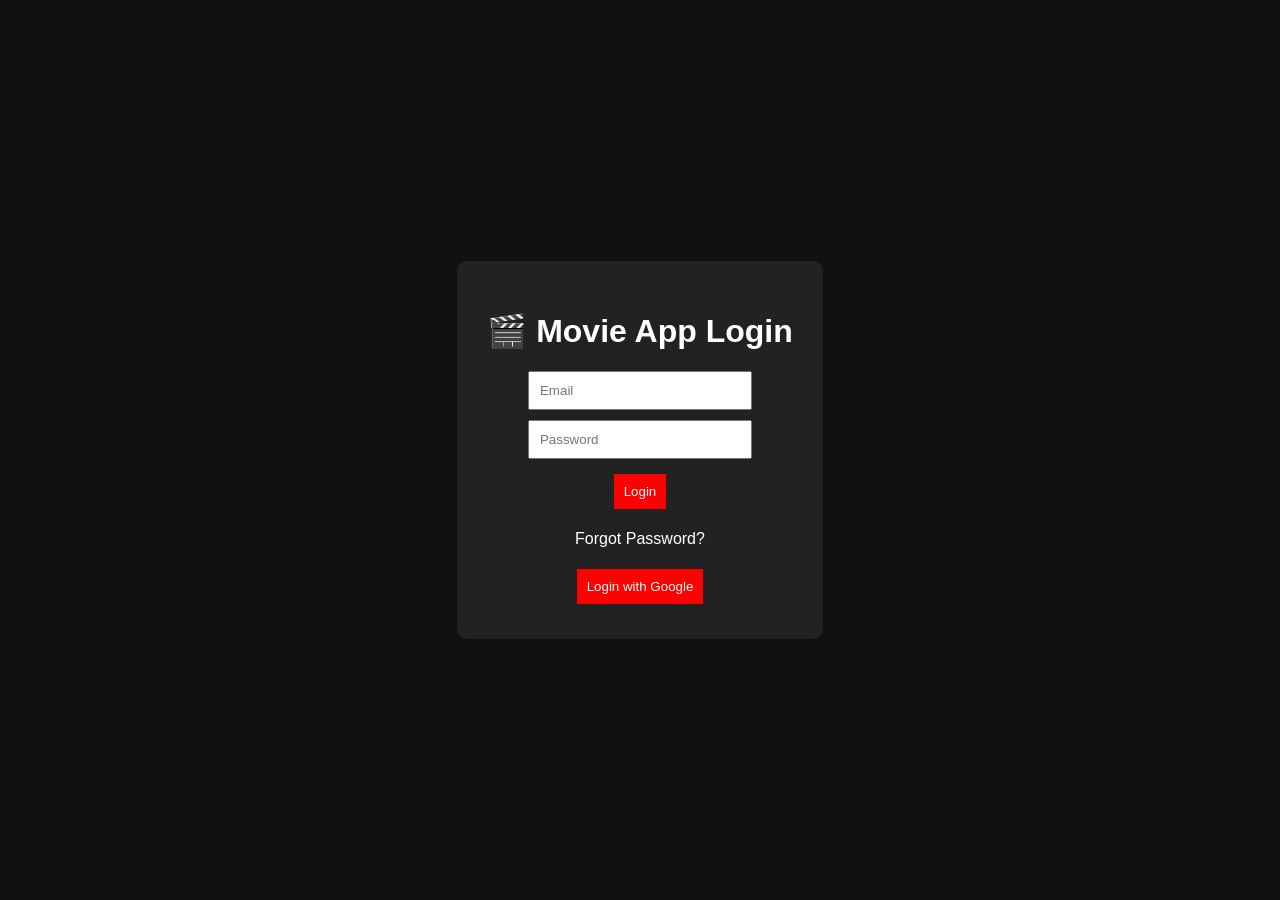
==== index.html @ d0b49d65 "updated website" ====
<!DOCTYPE html>
<html lang="en">
<head>
  <meta charset="UTF-8">
  <title>Movie Recommendation App</title>
  <link rel="stylesheet" href="style.css">
</head>
<body>

<!-- LOGIN PAGE -->
<div id="loginPage" class="page active">

  <div class="login-box">
    <h1>🎬 Movie App Login</h1>

    <input type="email" id="email" placeholder="Email">
    <input type="password" id="password" placeholder="Password">

    <button onclick="login()">Login</button>

    <p class="link" onclick="forgotPassword()">Forgot Password?</p>

    <button class="google-btn" onclick="googleLogin()">
      Login with Google
    </button>
  </div>

</div>

<!-- MAIN APP -->
<div id="appPage" class="page">

  <!-- LANGUAGE SELECT -->
  <div class="top-bar">
    <button onclick="selectLang('Telugu')">Telugu</button>
    <button onclick="selectLang('Hindi')">Hindi</button>
    <button onclick="selectLang('English')">English</button>
    <button onclick="selectLang('Tamil')">Tamil</button>
    <button onclick="selectLang('Malayalam')">Malayalam</button>
  </div>

  <!-- TYPE SELECT -->
  <div id="typeSection" class="section">
    <h2>Select Movie Type</h2>

    <button onclick="selectType('Action')">Action</button>
    <button onclick="selectType('Romance')">Romance</button>
    <button onclick="selectType('Comedy')">Comedy</button>
    <button onclick="selectType('Drama')">Drama</button>
    <button onclick="selectType('Sci-Fi')">Sci-Fi</button>
  </div>

  <!-- MOVIES -->
  <div id="moviesSection" class="section">
    <h2>Recommended Movies</h2>
    <div id="movies"></div>
  </div>

  <!-- RATING -->
  <div id="ratingSection" class="section">
    <h2>Rate Movie</h2>
    <p id="selectedMovie"></p>

    <select id="rating">
      <option value="1">1 ⭐</option>
      <option value="2">2 ⭐</option>
      <option value="3">3 ⭐</option>
      <option value="4">4 ⭐</option>
      <option value="5">5 ⭐</option>
    </select>

    <button onclick="submitRating()">Submit Rating</button>
  </div>

</div>

<script src="script.js"></script>
</body>
</html>
---- style.css ----
body {
  font-family: Arial;
  margin: 0;
  background: #111;
  color: white;
}

/* pages */
.page {
  display: none;
  height: 100vh;
  justify-content: center;
  align-items: center;
}

.active {
  display: flex;
  flex-direction: column;
}

/* login */
.login-box {
  background: #222;
  padding: 30px;
  border-radius: 10px;
  text-align: center;
}

input {
  display: block;
  margin: 10px auto;
  padding: 10px;
  width: 200px;
}

button {
  margin: 5px;
  padding: 10px;
  cursor: pointer;
  background: red;
  color: white;
  border: none;
}

/* top bar */
.top-bar {
  display: flex;
  gap: 10px;
  background: #222;
  padding: 10px;
}

/* sections */
.section {
  margin: 20px;
}

/* movie cards */
.movie {
  background: #333;
  padding: 10px;
  margin: 10px;
  cursor: pointer;
}
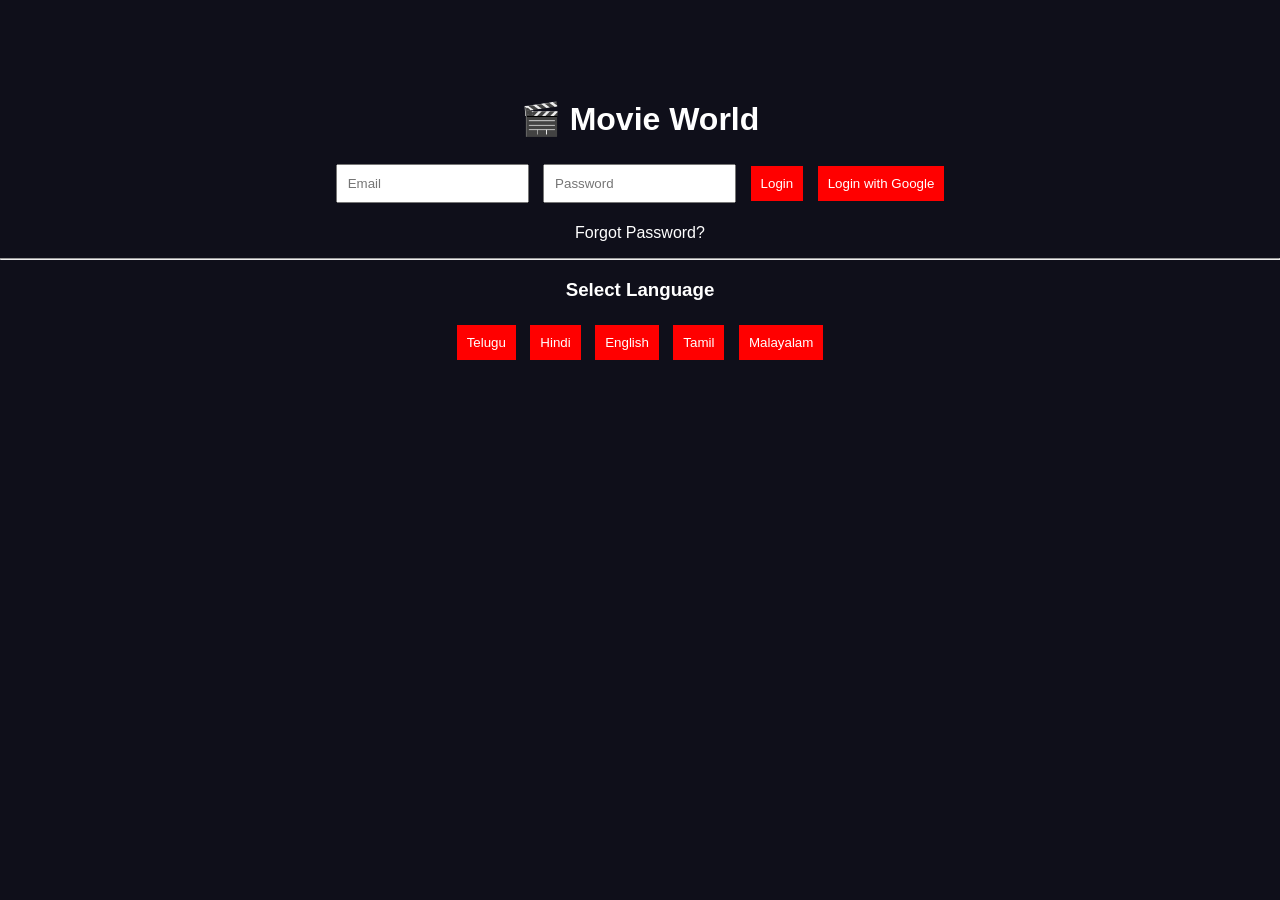
==== commit bb9b0178: "updated website" ====
--- a/index.html
+++ b/index.html
@@ -1,79 +1,57 @@
 <!DOCTYPE html>
-<html lang="en">
+<html>
 <head>
-  <meta charset="UTF-8">
-  <title>Movie Recommendation App</title>
+  <title>Movie App - Login</title>
   <link rel="stylesheet" href="style.css">
 </head>
 <body>
 
-<!-- LOGIN PAGE -->
-<div id="loginPage" class="page active">
+<div class="center-box">
 
-  <div class="login-box">
-    <h1>🎬 Movie App Login</h1>
+  <h1>🎬 Movie World</h1>
 
-    <input type="email" id="email" placeholder="Email">
-    <input type="password" id="password" placeholder="Password">
+  <input type="email" id="email" placeholder="Email">
+  <input type="password" id="password" placeholder="Password">
 
-    <button onclick="login()">Login</button>
+  <button onclick="login()">Login</button>
 
-    <p class="link" onclick="forgotPassword()">Forgot Password?</p>
+  <button onclick="googleLogin()">Login with Google</button>
 
-    <button class="google-btn" onclick="googleLogin()">
-      Login with Google
-    </button>
-  </div>
+  <p onclick="forgot()">Forgot Password?</p>
+
+  <hr>
+
+  <h3>Select Language</h3>
+
+  <button onclick="go('telugu')">Telugu</button>
+  <button onclick="go('hindi')">Hindi</button>
+  <button onclick="go('english')">English</button>
+  <button onclick="go('tamil')">Tamil</button>
+  <button onclick="go('malayalam')">Malayalam</button>
 
 </div>
 
-<!-- MAIN APP -->
-<div id="appPage" class="page">
+<script>
+function login(){
+  if(document.getElementById("email").value){
+    alert("Login Successful");
+  }
+}
 
-  <!-- LANGUAGE SELECT -->
-  <div class="top-bar">
-    <button onclick="selectLang('Telugu')">Telugu</button>
-    <button onclick="selectLang('Hindi')">Hindi</button>
-    <button onclick="selectLang('English')">English</button>
-    <button onclick="selectLang('Tamil')">Tamil</button>
-    <button onclick="selectLang('Malayalam')">Malayalam</button>
-  </div>
+function googleLogin(){
+  alert("Google Login Successful (Demo)");
+}
 
-  <!-- TYPE SELECT -->
-  <div id="typeSection" class="section">
-    <h2>Select Movie Type</h2>
+function forgot(){
+  let e = prompt("Enter email");
+  alert("Reset link sent to " + e);
+}
 
-    <button onclick="selectType('Action')">Action</button>
-    <button onclick="selectType('Romance')">Romance</button>
-    <button onclick="selectType('Comedy')">Comedy</button>
-    <button onclick="selectType('Drama')">Drama</button>
-    <button onclick="selectType('Sci-Fi')">Sci-Fi</button>
-  </div>
+function go(lang){
+  localStorage.setItem("lang", lang);
+  window.location.href = "home.html";
+}
+</script>
 
-  <!-- MOVIES -->
-  <div id="moviesSection" class="section">
-    <h2>Recommended Movies</h2>
-    <div id="movies"></div>
-  </div>
-
-  <!-- RATING -->
-  <div id="ratingSection" class="section">
-    <h2>Rate Movie</h2>
-    <p id="selectedMovie"></p>
-
-    <select id="rating">
-      <option value="1">1 ⭐</option>
-      <option value="2">2 ⭐</option>
-      <option value="3">3 ⭐</option>
-      <option value="4">4 ⭐</option>
-      <option value="5">5 ⭐</option>
-    </select>
-
-    <button onclick="submitRating()">Submit Rating</button>
-  </div>
-
-</div>
-
-<script src="script.js"></script>
 </body>
 </html>
--- a/style.css
+++ b/style.css
@@ -1,64 +1,54 @@
 body {
   font-family: Arial;
   margin: 0;
-  background: #111;
+  background: #0f0f1a;
   color: white;
 }
 
-/* pages */
-.page {
-  display: none;
-  height: 100vh;
-  justify-content: center;
-  align-items: center;
+.center-box {
+  text-align: center;
+  margin-top: 100px;
 }
 
-.active {
-  display: flex;
-  flex-direction: column;
+input, button {
+  padding: 10px;
+  margin: 5px;
 }
 
-/* login */
-.login-box {
-  background: #222;
-  padding: 30px;
-  border-radius: 10px;
+button {
+  background: red;
+  color: white;
+  border: none;
+  cursor: pointer;
+}
+
+.top {
+  background: #111;
+  padding: 15px;
   text-align: center;
 }
 
-input {
-  display: block;
-  margin: 10px auto;
-  padding: 10px;
-  width: 200px;
+.section {
+  padding: 20px;
+  text-align: center;
 }
 
-button {
-  margin: 5px;
+.movie-card {
+  background: #222;
+  margin: 10px;
   padding: 10px;
-  cursor: pointer;
-  background: red;
-  color: white;
-  border: none;
+  display: inline-block;
+  width: 200px;
+  border-radius: 10px;
 }
 
-/* top bar */
-.top-bar {
-  display: flex;
-  gap: 10px;
-  background: #222;
-  padding: 10px;
+.movie-card img {
+  width: 100%;
+  border-radius: 10px;
 }
 
-/* sections */
-.section {
-  margin: 20px;
-}
-
-/* movie cards */
-.movie {
-  background: #333;
-  padding: 10px;
-  margin: 10px;
-  cursor: pointer;
+.rating-box {
+  display: none;
+  text-align: center;
+  margin-top: 20px;
 }
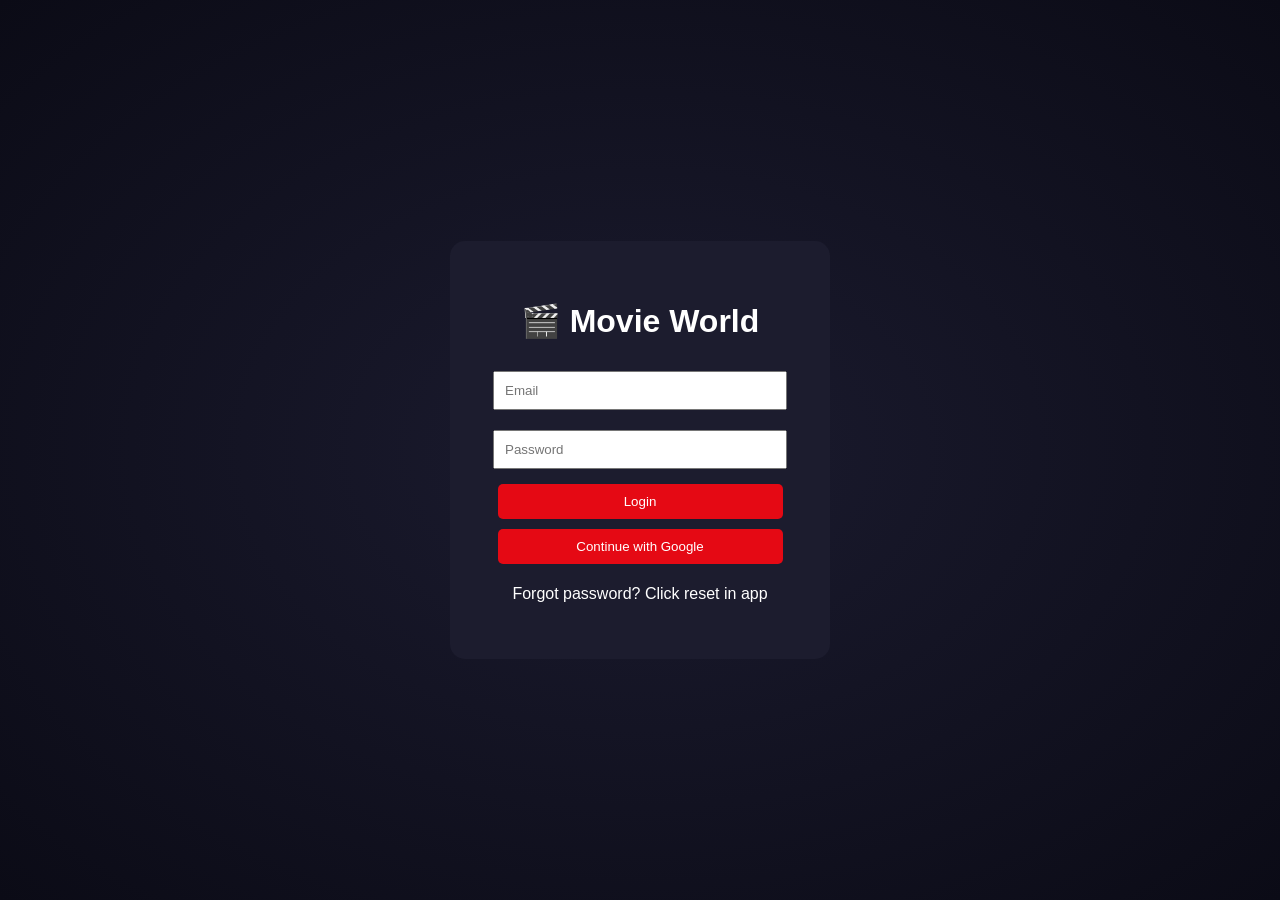
==== commit e4e0e4b3: "updated website" ====
--- a/index.html
+++ b/index.html
@@ -1,12 +1,12 @@
 <!DOCTYPE html>
 <html>
 <head>
-  <title>Movie App - Login</title>
+  <title>Login - Movie App</title>
   <link rel="stylesheet" href="style.css">
 </head>
-<body>
+<body class="login-body">
 
-<div class="center-box">
+<div class="login-card">
 
   <h1>🎬 Movie World</h1>
 
@@ -15,41 +15,18 @@
 
   <button onclick="login()">Login</button>
 
-  <button onclick="googleLogin()">Login with Google</button>
+  <button class="google">Continue with Google</button>
 
-  <p onclick="forgot()">Forgot Password?</p>
-
-  <hr>
-
-  <h3>Select Language</h3>
-
-  <button onclick="go('telugu')">Telugu</button>
-  <button onclick="go('hindi')">Hindi</button>
-  <button onclick="go('english')">English</button>
-  <button onclick="go('tamil')">Tamil</button>
-  <button onclick="go('malayalam')">Malayalam</button>
+  <p class="small">Forgot password? Click reset in app</p>
 
 </div>
 
 <script>
 function login(){
-  if(document.getElementById("email").value){
-    alert("Login Successful");
+  let email = document.getElementById("email").value;
+  if(email){
+    window.location.href = "home.html";
   }
-}
-
-function googleLogin(){
-  alert("Google Login Successful (Demo)");
-}
-
-function forgot(){
-  let e = prompt("Enter email");
-  alert("Reset link sent to " + e);
-}
-
-function go(lang){
-  localStorage.setItem("lang", lang);
-  window.location.href = "home.html";
 }
 </script>
 
--- a/style.css
+++ b/style.css
@@ -1,45 +1,86 @@
 body {
+  margin: 0;
   font-family: Arial;
-  margin: 0;
-  background: #0f0f1a;
+  background: #0b0b16;
   color: white;
 }
 
-.center-box {
-  text-align: center;
-  margin-top: 100px;
+/* LOGIN */
+.login-body {
+  display: flex;
+  justify-content: center;
+  align-items: center;
+  height: 100vh;
+  background: radial-gradient(#1b1b2f, #0b0b16);
 }
 
-input, button {
+.login-card {
+  background: #1c1c2e;
+  padding: 40px;
+  border-radius: 15px;
+  text-align: center;
+  width: 300px;
+}
+
+input {
+  width: 90%;
   padding: 10px;
-  margin: 5px;
+  margin: 10px 0;
 }
 
 button {
-  background: red;
+  background: #e50914;
   color: white;
   border: none;
+  padding: 10px;
+  margin: 5px;
   cursor: pointer;
+  width: 95%;
+  border-radius: 5px;
 }
 
-.top {
+/* TOPBAR */
+.topbar {
   background: #111;
   padding: 15px;
   text-align: center;
 }
 
+/* SECTIONS */
 .section {
   padding: 20px;
   text-align: center;
 }
 
+.hidden {
+  display: none;
+}
+
+/* GRID BUTTONS */
+.grid button {
+  margin: 10px;
+  padding: 12px;
+  width: 120px;
+}
+
+/* MOVIES */
+.movie-grid {
+  display: flex;
+  flex-wrap: wrap;
+  justify-content: center;
+}
+
 .movie-card {
-  background: #222;
+  background: #1c1c2e;
   margin: 10px;
   padding: 10px;
-  display: inline-block;
-  width: 200px;
+  width: 180px;
   border-radius: 10px;
+  transition: 0.3s;
+}
+
+.movie-card:hover {
+  transform: scale(1.05);
 }
 
 .movie-card img {
@@ -47,8 +88,8 @@
   border-radius: 10px;
 }
 
-.rating-box {
-  display: none;
+/* RATING */
+.rating {
   text-align: center;
   margin-top: 20px;
 }
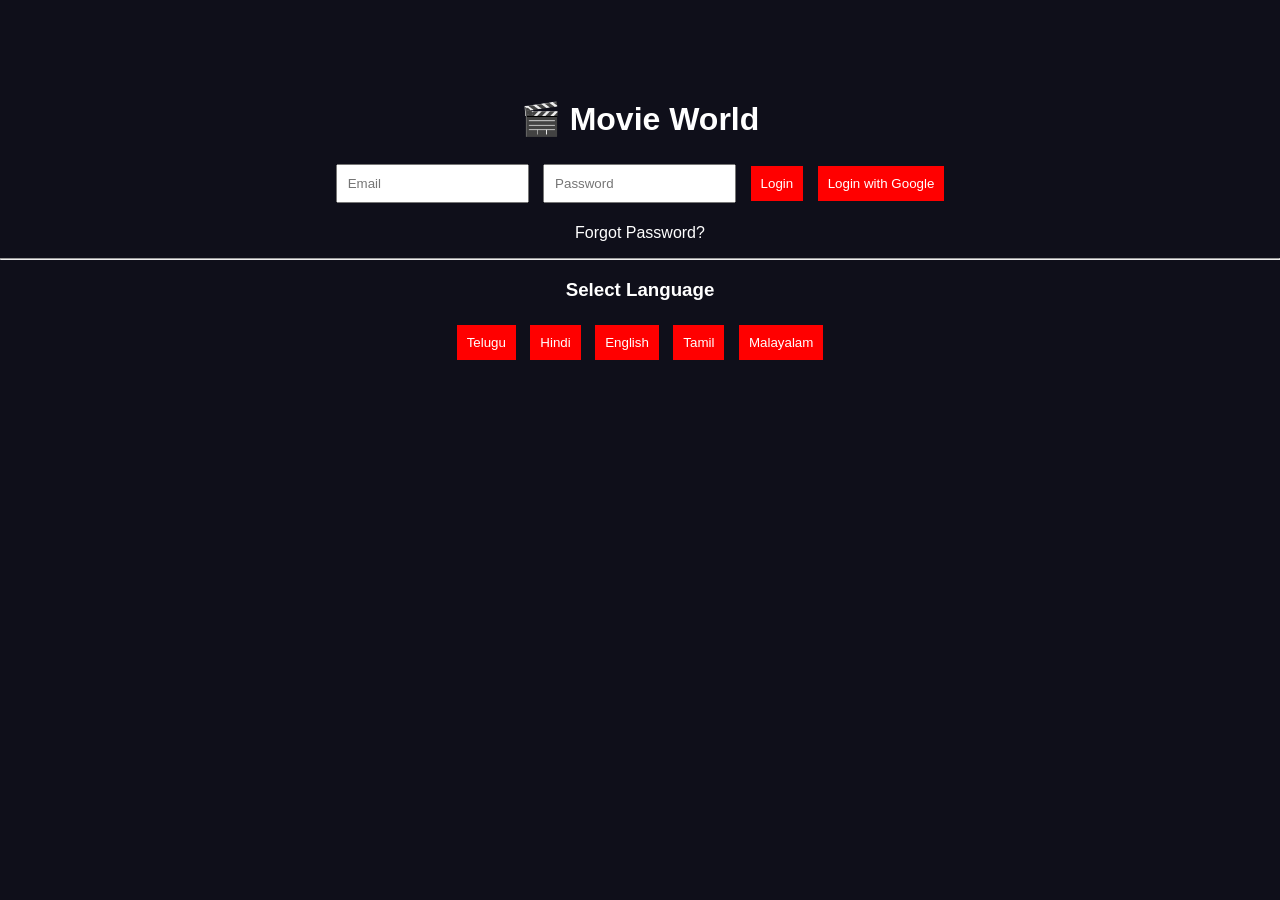
==== commit 18b30faf: "updated website" ====
--- a/index.html
+++ b/index.html
@@ -1,12 +1,12 @@
 <!DOCTYPE html>
 <html>
 <head>
-  <title>Login - Movie App</title>
+  <title>Movie App - Login</title>
   <link rel="stylesheet" href="style.css">
 </head>
-<body class="login-body">
+<body>
 
-<div class="login-card">
+<div class="center-box">
 
   <h1>🎬 Movie World</h1>
 
@@ -15,18 +15,41 @@
 
   <button onclick="login()">Login</button>
 
-  <button class="google">Continue with Google</button>
+  <button onclick="googleLogin()">Login with Google</button>
 
-  <p class="small">Forgot password? Click reset in app</p>
+  <p onclick="forgot()">Forgot Password?</p>
+
+  <hr>
+
+  <h3>Select Language</h3>
+
+  <button onclick="go('telugu')">Telugu</button>
+  <button onclick="go('hindi')">Hindi</button>
+  <button onclick="go('english')">English</button>
+  <button onclick="go('tamil')">Tamil</button>
+  <button onclick="go('malayalam')">Malayalam</button>
 
 </div>
 
 <script>
 function login(){
-  let email = document.getElementById("email").value;
-  if(email){
-    window.location.href = "home.html";
+  if(document.getElementById("email").value){
+    alert("Login Successful");
   }
+}
+
+function googleLogin(){
+  alert("Google Login Successful (Demo)");
+}
+
+function forgot(){
+  let e = prompt("Enter email");
+  alert("Reset link sent to " + e);
+}
+
+function go(lang){
+  localStorage.setItem("lang", lang);
+  window.location.href = "home.html";
 }
 </script>
 
--- a/style.css
+++ b/style.css
@@ -1,86 +1,45 @@
 body {
+  font-family: Arial;
   margin: 0;
-  font-family: Arial;
-  background: #0b0b16;
+  background: #0f0f1a;
   color: white;
 }
 
-/* LOGIN */
-.login-body {
-  display: flex;
-  justify-content: center;
-  align-items: center;
-  height: 100vh;
-  background: radial-gradient(#1b1b2f, #0b0b16);
+.center-box {
+  text-align: center;
+  margin-top: 100px;
 }
 
-.login-card {
-  background: #1c1c2e;
-  padding: 40px;
-  border-radius: 15px;
-  text-align: center;
-  width: 300px;
-}
-
-input {
-  width: 90%;
+input, button {
   padding: 10px;
-  margin: 10px 0;
+  margin: 5px;
 }
 
 button {
-  background: #e50914;
+  background: red;
   color: white;
   border: none;
-  padding: 10px;
-  margin: 5px;
   cursor: pointer;
-  width: 95%;
-  border-radius: 5px;
 }
 
-/* TOPBAR */
-.topbar {
+.top {
   background: #111;
   padding: 15px;
   text-align: center;
 }
 
-/* SECTIONS */
 .section {
   padding: 20px;
   text-align: center;
 }
 
-.hidden {
-  display: none;
-}
-
-/* GRID BUTTONS */
-.grid button {
-  margin: 10px;
-  padding: 12px;
-  width: 120px;
-}
-
-/* MOVIES */
-.movie-grid {
-  display: flex;
-  flex-wrap: wrap;
-  justify-content: center;
-}
-
 .movie-card {
-  background: #1c1c2e;
+  background: #222;
   margin: 10px;
   padding: 10px;
-  width: 180px;
+  display: inline-block;
+  width: 200px;
   border-radius: 10px;
-  transition: 0.3s;
-}
-
-.movie-card:hover {
-  transform: scale(1.05);
 }
 
 .movie-card img {
@@ -88,8 +47,8 @@
   border-radius: 10px;
 }
 
-/* RATING */
-.rating {
+.rating-box {
+  display: none;
   text-align: center;
   margin-top: 20px;
 }
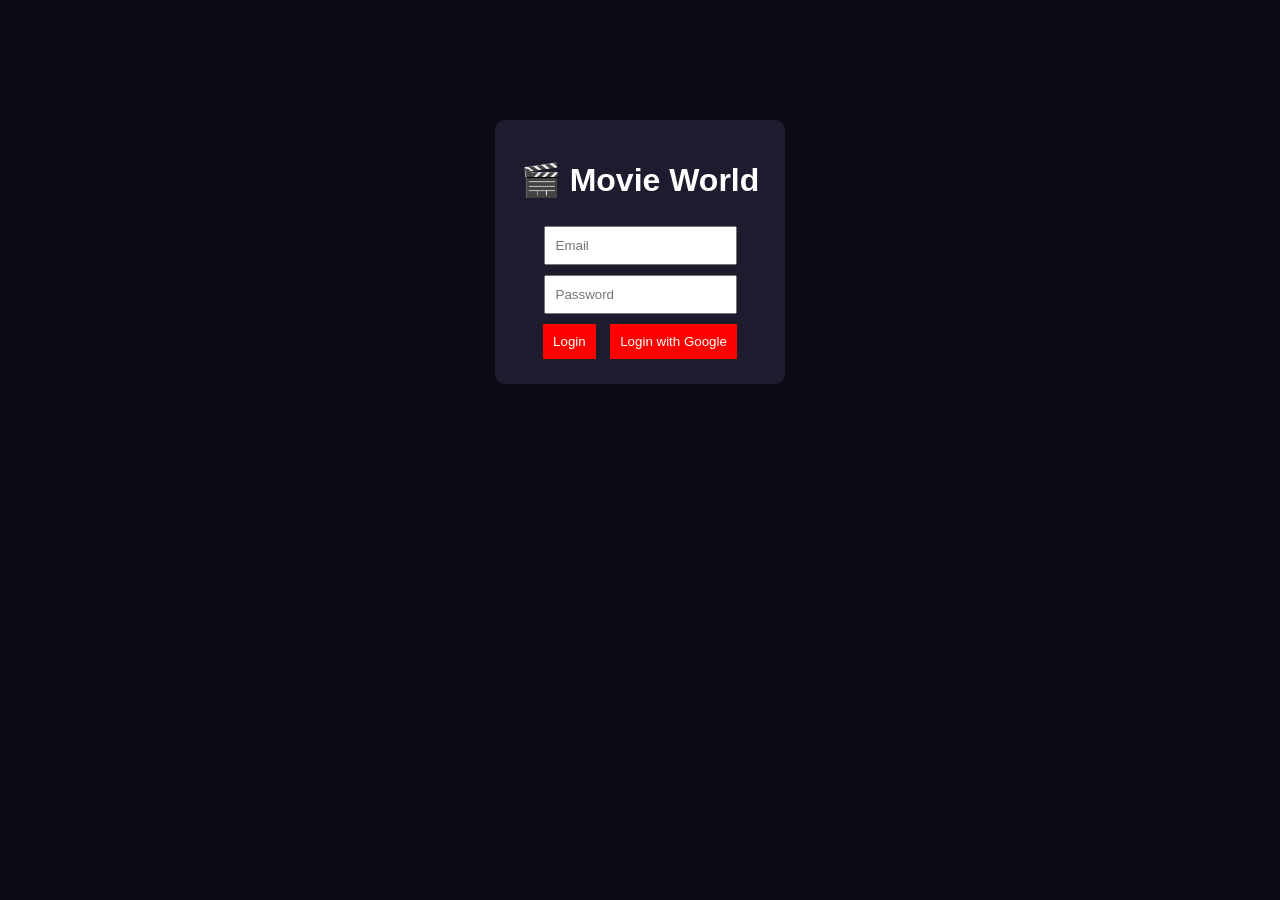
==== commit 47f737d3: "updated website" ====
--- a/index.html
+++ b/index.html
@@ -1,55 +1,27 @@
 <!DOCTYPE html>
 <html>
 <head>
-  <title>Movie App - Login</title>
+  <title>Login</title>
   <link rel="stylesheet" href="style.css">
 </head>
-<body>
+<body class="center">
 
-<div class="center-box">
-
+<div class="card">
   <h1>🎬 Movie World</h1>
 
-  <input type="email" id="email" placeholder="Email">
-  <input type="password" id="password" placeholder="Password">
+  <input id="email" type="email" placeholder="Email">
+  <input id="pass" type="password" placeholder="Password">
 
   <button onclick="login()">Login</button>
-
-  <button onclick="googleLogin()">Login with Google</button>
-
-  <p onclick="forgot()">Forgot Password?</p>
-
-  <hr>
-
-  <h3>Select Language</h3>
-
-  <button onclick="go('telugu')">Telugu</button>
-  <button onclick="go('hindi')">Hindi</button>
-  <button onclick="go('english')">English</button>
-  <button onclick="go('tamil')">Tamil</button>
-  <button onclick="go('malayalam')">Malayalam</button>
-
+  <button class="google">Login with Google</button>
 </div>
 
 <script>
 function login(){
   if(document.getElementById("email").value){
     alert("Login Successful");
+    window.location.href = "language.html";
   }
-}
-
-function googleLogin(){
-  alert("Google Login Successful (Demo)");
-}
-
-function forgot(){
-  let e = prompt("Enter email");
-  alert("Reset link sent to " + e);
-}
-
-function go(lang){
-  localStorage.setItem("lang", lang);
-  window.location.href = "home.html";
 }
 </script>
 
--- a/style.css
+++ b/style.css
@@ -1,16 +1,24 @@
 body {
   font-family: Arial;
   margin: 0;
-  background: #0f0f1a;
+  background: #0b0b16;
   color: white;
 }
 
-.center-box {
+.center {
   text-align: center;
-  margin-top: 100px;
+  padding-top: 100px;
 }
 
-input, button {
+.card {
+  background: #1c1c2e;
+  padding: 20px;
+  margin: 20px auto;
+  width: 250px;
+  border-radius: 10px;
+}
+
+input, button, select {
   padding: 10px;
   margin: 5px;
 }
@@ -22,33 +30,13 @@
   cursor: pointer;
 }
 
-.top {
-  background: #111;
-  padding: 15px;
-  text-align: center;
+.grid {
+  display: flex;
+  flex-wrap: wrap;
+  justify-content: center;
 }
 
-.section {
-  padding: 20px;
-  text-align: center;
-}
-
-.movie-card {
-  background: #222;
-  margin: 10px;
-  padding: 10px;
-  display: inline-block;
-  width: 200px;
-  border-radius: 10px;
-}
-
-.movie-card img {
+.card img {
   width: 100%;
   border-radius: 10px;
-}
-
-.rating-box {
-  display: none;
-  text-align: center;
-  margin-top: 20px;
 }
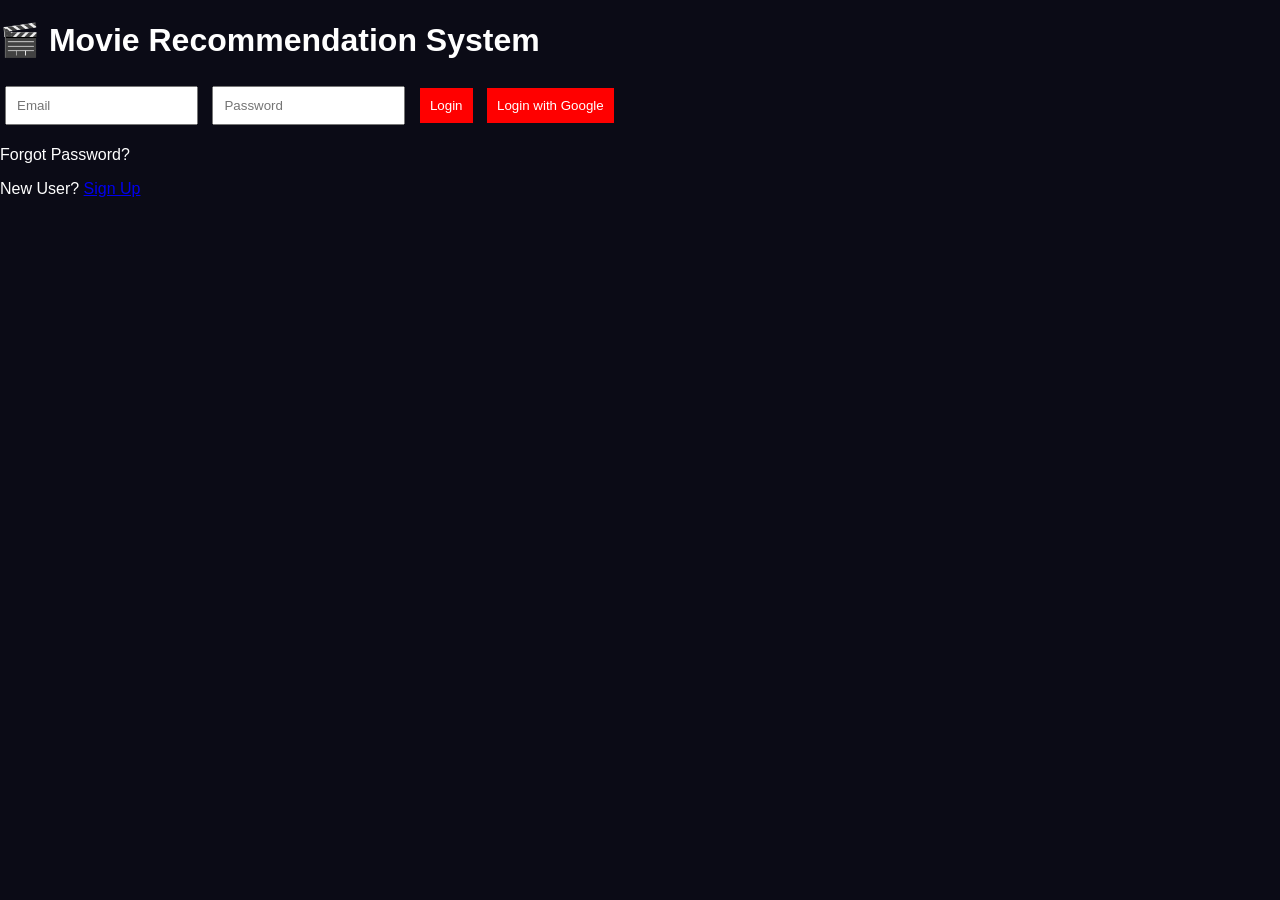
==== commit 33a23f24: "updated website" ====
--- a/index.html
+++ b/index.html
@@ -1,29 +1,82 @@
 <!DOCTYPE html>
 <html>
 <head>
-  <title>Login</title>
-  <link rel="stylesheet" href="style.css">
+    <title>Movie Recommendation System</title>
+    <link rel="stylesheet" href="style.css">
 </head>
-<body class="center">
+<body class="login-page">
 
-<div class="card">
-  <h1>🎬 Movie World</h1>
+<div class="login-container">
 
-  <input id="email" type="email" placeholder="Email">
-  <input id="pass" type="password" placeholder="Password">
+    <div id="loginForm">
 
-  <button onclick="login()">Login</button>
-  <button class="google">Login with Google</button>
+        <h1>🎬 Movie Recommendation System</h1>
+
+        <input type="email"
+               id="loginEmail"
+               placeholder="Email">
+
+        <input type="password"
+               id="loginPassword"
+               placeholder="Password">
+
+        <button onclick="login()">
+            Login
+        </button>
+
+        <button class="google-btn">
+            Login with Google
+        </button>
+
+        <p onclick="forgotPassword()">
+            Forgot Password?
+        </p>
+
+        <p>
+            New User?
+            <a href="#" onclick="showSignup()">
+                Sign Up
+            </a>
+        </p>
+
+    </div>
+
+    <div id="signupForm" style="display:none;">
+
+        <h1>Create Account</h1>
+
+        <input type="text"
+               id="name"
+               placeholder="Full Name">
+
+        <input type="email"
+               id="signupEmail"
+               placeholder="Email">
+
+        <input type="password"
+               id="signupPassword"
+               placeholder="Password">
+
+        <input type="password"
+               id="confirmPassword"
+               placeholder="Confirm Password">
+
+        <button onclick="signup()">
+            Create Account
+        </button>
+
+        <p>
+            Already have an account?
+            <a href="#" onclick="showLogin()">
+                Login
+            </a>
+        </p>
+
+    </div>
+
 </div>
 
-<script>
-function login(){
-  if(document.getElementById("email").value){
-    alert("Login Successful");
-    window.location.href = "language.html";
-  }
-}
-</script>
+<script src="script.js"></script>
 
 </body>
 </html>
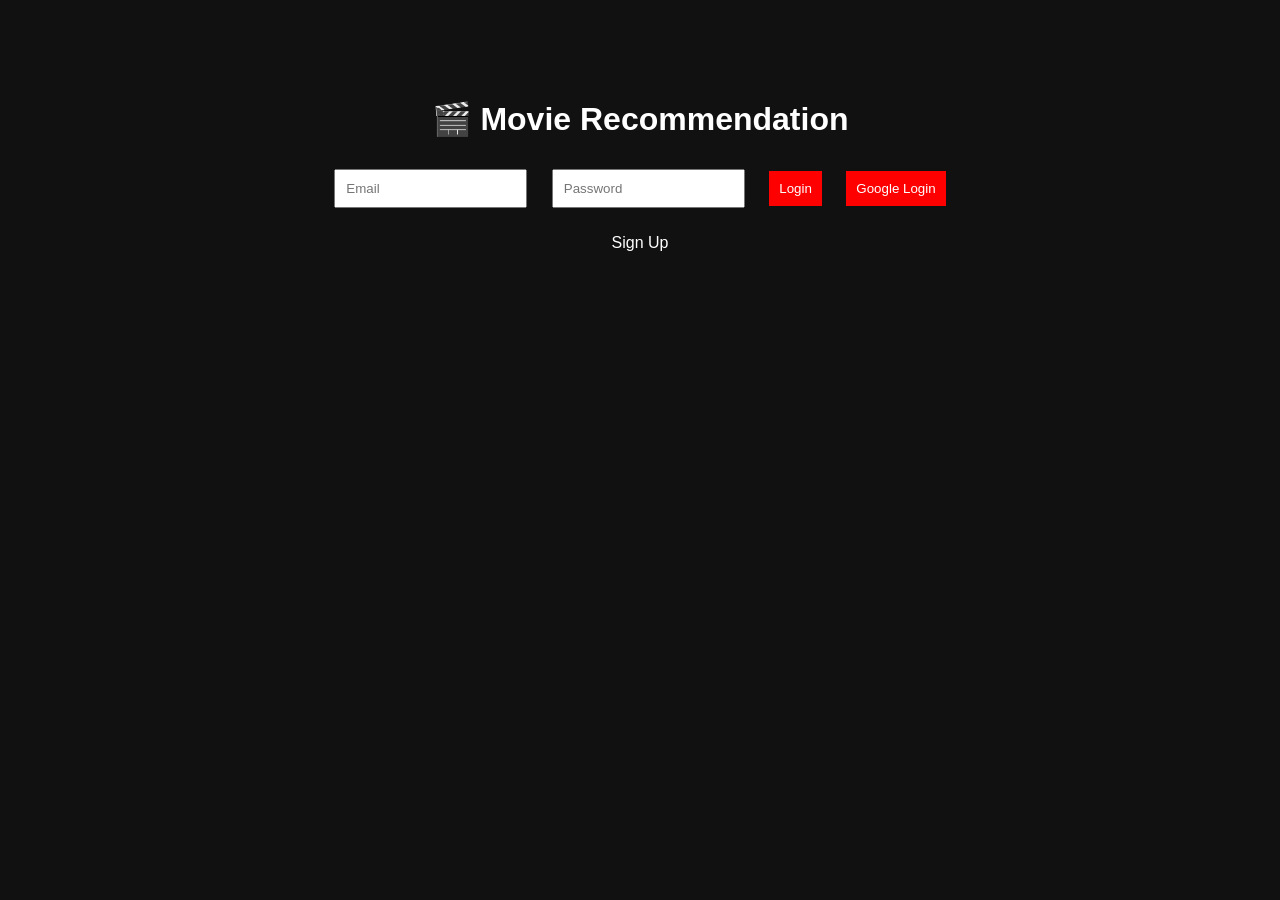
==== commit e4b1a35f: "updated website" ====
--- a/index.html
+++ b/index.html
@@ -1,82 +1,42 @@
 <!DOCTYPE html>
 <html>
 <head>
-    <title>Movie Recommendation System</title>
+    <title>Movie App</title>
     <link rel="stylesheet" href="style.css">
 </head>
-<body class="login-page">
+<body>
 
-<div class="login-container">
+<div class="box">
 
-    <div id="loginForm">
+<h1>🎬 Movie Recommendation</h1>
 
-        <h1>🎬 Movie Recommendation System</h1>
+<div id="loginForm">
 
-        <input type="email"
-               id="loginEmail"
-               placeholder="Email">
+<input id="loginEmail" placeholder="Email">
+<input id="loginPassword" placeholder="Password">
 
-        <input type="password"
-               id="loginPassword"
-               placeholder="Password">
+<button onclick="login()">Login</button>
+<button onclick="googleLogin()">Google Login</button>
 
-        <button onclick="login()">
-            Login
-        </button>
+<p onclick="showSignup()">Sign Up</p>
 
-        <button class="google-btn">
-            Login with Google
-        </button>
+</div>
 
-        <p onclick="forgotPassword()">
-            Forgot Password?
-        </p>
+<div id="signupForm" style="display:none;">
 
-        <p>
-            New User?
-            <a href="#" onclick="showSignup()">
-                Sign Up
-            </a>
-        </p>
+<input id="name" placeholder="Name">
+<input id="signupEmail" placeholder="Email">
+<input id="signupPassword" placeholder="Password">
+<input id="confirmPassword" placeholder="Confirm Password">
 
-    </div>
+<button onclick="signup()">Create Account</button>
 
-    <div id="signupForm" style="display:none;">
+<p onclick="showLogin()">Back to Login</p>
 
-        <h1>Create Account</h1>
-
-        <input type="text"
-               id="name"
-               placeholder="Full Name">
-
-        <input type="email"
-               id="signupEmail"
-               placeholder="Email">
-
-        <input type="password"
-               id="signupPassword"
-               placeholder="Password">
-
-        <input type="password"
-               id="confirmPassword"
-               placeholder="Confirm Password">
-
-        <button onclick="signup()">
-            Create Account
-        </button>
-
-        <p>
-            Already have an account?
-            <a href="#" onclick="showLogin()">
-                Login
-            </a>
-        </p>
-
-    </div>
+</div>
 
 </div>
 
 <script src="script.js"></script>
-
 </body>
 </html>
--- a/style.css
+++ b/style.css
@@ -1,42 +1,30 @@
-body {
-  font-family: Arial;
-  margin: 0;
-  background: #0b0b16;
-  color: white;
+body{
+    font-family: Arial;
+    text-align:center;
+    background:#111;
+    color:white;
 }
 
-.center {
-  text-align: center;
-  padding-top: 100px;
+.box{
+    margin-top:100px;
 }
 
-.card {
-  background: #1c1c2e;
-  padding: 20px;
-  margin: 20px auto;
-  width: 250px;
-  border-radius: 10px;
+input,button,select{
+    padding:10px;
+    margin:10px;
 }
 
-input, button, select {
-  padding: 10px;
-  margin: 5px;
+button{
+    background:red;
+    color:white;
+    border:none;
+    cursor:pointer;
 }
 
-button {
-  background: red;
-  color: white;
-  border: none;
-  cursor: pointer;
-}
-
-.grid {
-  display: flex;
-  flex-wrap: wrap;
-  justify-content: center;
-}
-
-.card img {
-  width: 100%;
-  border-radius: 10px;
+.movie-card{
+    background:#222;
+    margin:10px;
+    padding:10px;
+    display:inline-block;
+    width:150px;
 }
